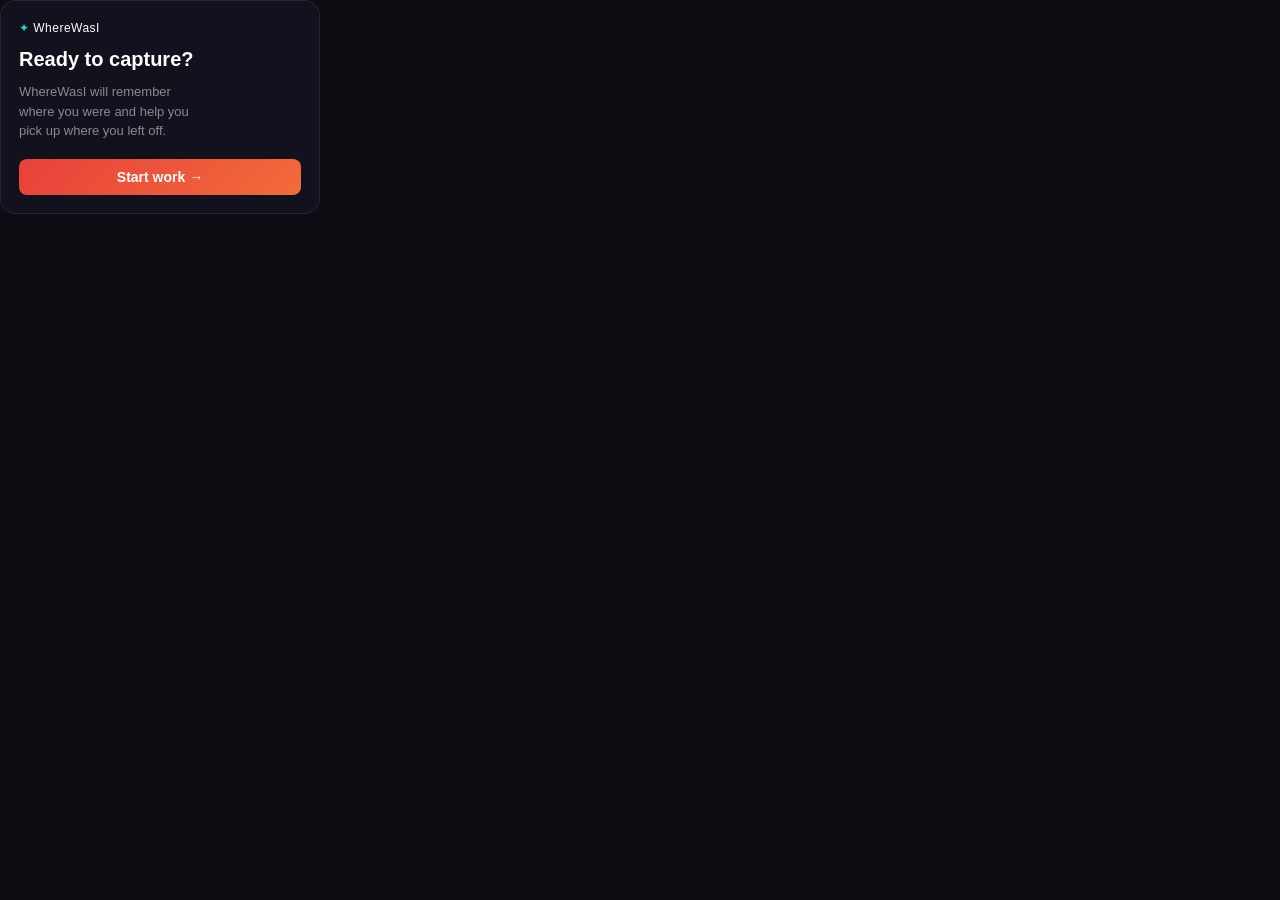
==== popup.html @ 84dd629d "Add files via upload Phase 4 and 5 — Activity Bundle, dark theme, Gemini API" ====
<!DOCTYPE html>
<html lang="en">
  <head>
    <meta charset="UTF-8" />
    <meta name="viewport" content="width=device-width, initial-scale=1.0" />
    <title>WhereWasI.ai</title>
    <link rel="stylesheet" href="popup.css" />
  </head>
  <body>
    <!-- Shown when no session exists in chrome.storage.local -->
    <main class="card" id="start-view">
      <p class="brand"><span style="color: #00e5cc">✦</span> WhereWasI</p>
      <h1>Ready to capture?</h1>
      <p class="copy">
        WhereWasI will remember<br />
        where you were and help you<br />
        pick up where you left off.
      </p>
      <button type="button" id="start-work">Start work →</button>
    </main>

    <!-- Shown while a session is active (popup can close; session stays) -->
    <main class="card" id="recording-view" hidden>
      <p class="brand"><span style="color: #00e5cc">✦</span> WhereWasI</p>
      <h1><span class="recording-dot">●</span> Capturing your work</h1>
      <p class="copy" id="started-ago">Started 0 min ago</p>
      <p class="copy" style="font-size: 11px; color: rgba(255, 255, 255, 0.5); margin-bottom: 14px;">
        Your activity is being saved locally.
      </p>
      <button type="button" id="back-to-it">Back To It →</button>
    </main>

    <!-- Shown after Activity Bundle is generated — core value moment -->
    <main class="card" id="backtoit-view" hidden>
      <p class="brand"><span style="color: #00e5cc">✦</span> WhereWasI</p>
      <h1 id="bit-heading">BACK TO IT</h1>
      <div id="bit-candidates" style="margin-bottom: 10px;"></div>
      <p id="bit-laststop" class="copy" style="font-size: 11px; color: rgba(255, 255, 255, 0.5); margin-bottom: 14px;"></p>
      <button type="button" id="continue-btn">Continue where I left off →</button>
      <button type="button" id="new-work-btn">Start new work</button>
    </main>

    <script src="bundle.js"></script>
    <script src="popup.js"></script>
  </body>
</html>
---- popup.css ----
/* Popup chrome: dark theme matching the Lovable UI design. */

* {
  box-sizing: border-box;
  margin: 0;
  padding: 0;
}

body {
  width: 320px;
  font-family: -apple-system, BlinkMacSystemFont, "Segoe UI", sans-serif;
  color: #ffffff;
  background: #0d0d14;
}

.card {
  padding: 20px 18px 18px;
  background: #12121e;
  border-radius: 16px;
  border: 1px solid rgba(255, 255, 255, 0.08);
}

.brand {
  font-size: 12px;
  letter-spacing: 0.04em;
  color: #ffffff;
  margin-bottom: 12px;
}

h1 {
  font-size: 20px;
  font-weight: 650;
  line-height: 1.25;
  margin-bottom: 10px;
  color: #ffffff;
}

/* Recording indicator dot in "● Capturing your work" */
.recording-dot {
  color: #ff4444;
}

.copy {
  font-size: 13px;
  line-height: 1.5;
  color: rgba(255, 255, 255, 0.5);
  margin-bottom: 18px;
}

/* Primary action — Start work, Back To It, Continue */
button {
  width: 100%;
  border: 0;
  border-radius: 8px;
  padding: 10px 12px;
  font: inherit;
  font-size: 14px;
  font-weight: 600;
  color: #ffffff;
  background: linear-gradient(135deg, #e8403a, #f26b3a);
  cursor: pointer;
}

button:hover {
  filter: brightness(1.08);
}

button:focus-visible {
  outline: 2px solid #00e5cc;
  outline-offset: 2px;
}

button:disabled {
  cursor: default;
  opacity: 0.85;
}

/* New work button — secondary action, visually quieter than Continue */
#new-work-btn {
  margin-top: 8px;
  background: rgba(255, 255, 255, 0.08);
  color: #ffffff;
}

#new-work-btn:hover {
  background: rgba(255, 255, 255, 0.14);
}

/* Candidate buttons in ambiguous state */
#bit-candidates button {
  text-align: left;
  font-size: 13px;
}
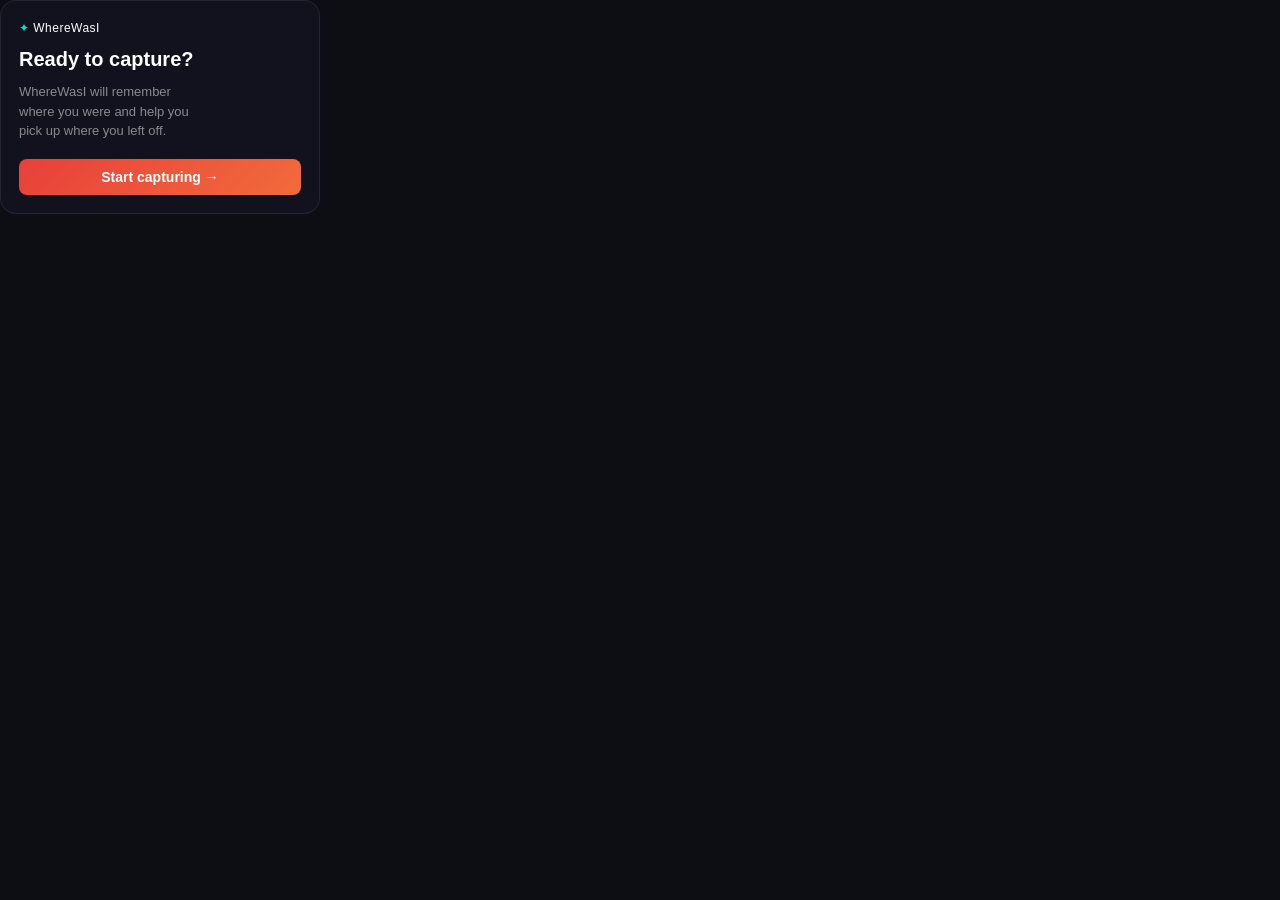
==== commit ba829137: "Updates" ====
--- a/popup.html
+++ b/popup.html
@@ -16,7 +16,18 @@
         where you were and help you<br />
         pick up where you left off.
       </p>
-      <button type="button" id="start-work">Start work →</button>
+      <button type="button" id="start-work">Start capturing →</button>
+    </main>
+
+    <!-- Shown when returning to a session that is 4+ hours old -->
+    <main class="card" id="resume-check-view" hidden>
+      <p class="brand"><span style="color: #00e5cc">✦</span> WhereWasI</p>
+      <h1>Welcome back</h1>
+      <p class="copy" id="resume-age-text"></p>
+      <p class="copy" id="resume-preview" style="font-size: 12px; color: rgba(255,255,255,0.5); margin-bottom: 18px;"></p>
+      <button type="button" id="resume-btn">Resume session →</button>
+      <button type="button" id="startfresh-btn">Start fresh</button>
+      <a id="dismiss-resume-btn" class="summary-link" style="display:block; text-align:center; margin-top:10px; color: rgba(255,255,255,0.3); font-size:12px; cursor:pointer;">Maybe later</a>
     </main>
 
     <!-- Shown while a session is active (popup can close; session stays) -->
@@ -30,6 +41,13 @@
       <button type="button" id="back-to-it">Back To It →</button>
     </main>
 
+    <!-- Shown while the Activity Bundle is built and the AI snapshot is requested -->
+    <main class="card" id="loading-view" hidden>
+      <p class="brand"><span style="color: #00e5cc">✦</span> WhereWasI</p>
+      <h1>Retracing your steps...</h1>
+      <div id="loading-steps" style="margin-top: 16px;"></div>
+    </main>
+
     <!-- Shown after Activity Bundle is generated — core value moment -->
     <main class="card" id="backtoit-view" hidden>
       <p class="brand"><span style="color: #00e5cc">✦</span> WhereWasI</p>
@@ -37,7 +55,9 @@
       <div id="bit-candidates" style="margin-bottom: 10px;"></div>
       <p id="bit-laststop" class="copy" style="font-size: 11px; color: rgba(255, 255, 255, 0.5); margin-bottom: 14px;"></p>
       <button type="button" id="continue-btn">Continue where I left off →</button>
+      <a href="#" id="view-summary-link" class="summary-link">View detailed summary ↓</a>
       <button type="button" id="new-work-btn">Start new work</button>
+      <a id="dismiss-backtoit-btn" class="summary-link" style="display:block; text-align:center; margin-top:10px; color: rgba(255,255,255,0.3); font-size:12px; cursor:pointer;">Maybe later</a>
     </main>
 
     <script src="bundle.js"></script>
--- a/popup.css
+++ b/popup.css
@@ -76,13 +76,15 @@
 }
 
 /* New work button — secondary action, visually quieter than Continue */
-#new-work-btn {
+#new-work-btn,
+#startfresh-btn {
   margin-top: 8px;
   background: rgba(255, 255, 255, 0.08);
   color: #ffffff;
 }
 
-#new-work-btn:hover {
+#new-work-btn:hover,
+#startfresh-btn:hover {
   background: rgba(255, 255, 255, 0.14);
 }
 
@@ -91,3 +93,30 @@
   text-align: left;
   font-size: 13px;
 }
+
+/* View detailed summary — quiet text link between Continue and Start new work */
+.summary-link {
+  display: block;
+  text-align: center;
+  font-size: 12px;
+  color: rgba(255, 255, 255, 0.5);
+  text-decoration: none;
+  margin: 10px 0;
+}
+
+.summary-link:hover {
+  color: #ffffff;
+}
+
+.loading-step {
+  opacity: 0;
+  animation: fadeInStep 0.4s ease forwards;
+  font-size: 13px;
+  color: rgba(255,255,255,0.8);
+  margin-bottom: 8px;
+}
+
+@keyframes fadeInStep {
+  from { opacity: 0; transform: translateY(4px); }
+  to { opacity: 1; transform: translateY(0); }
+}
